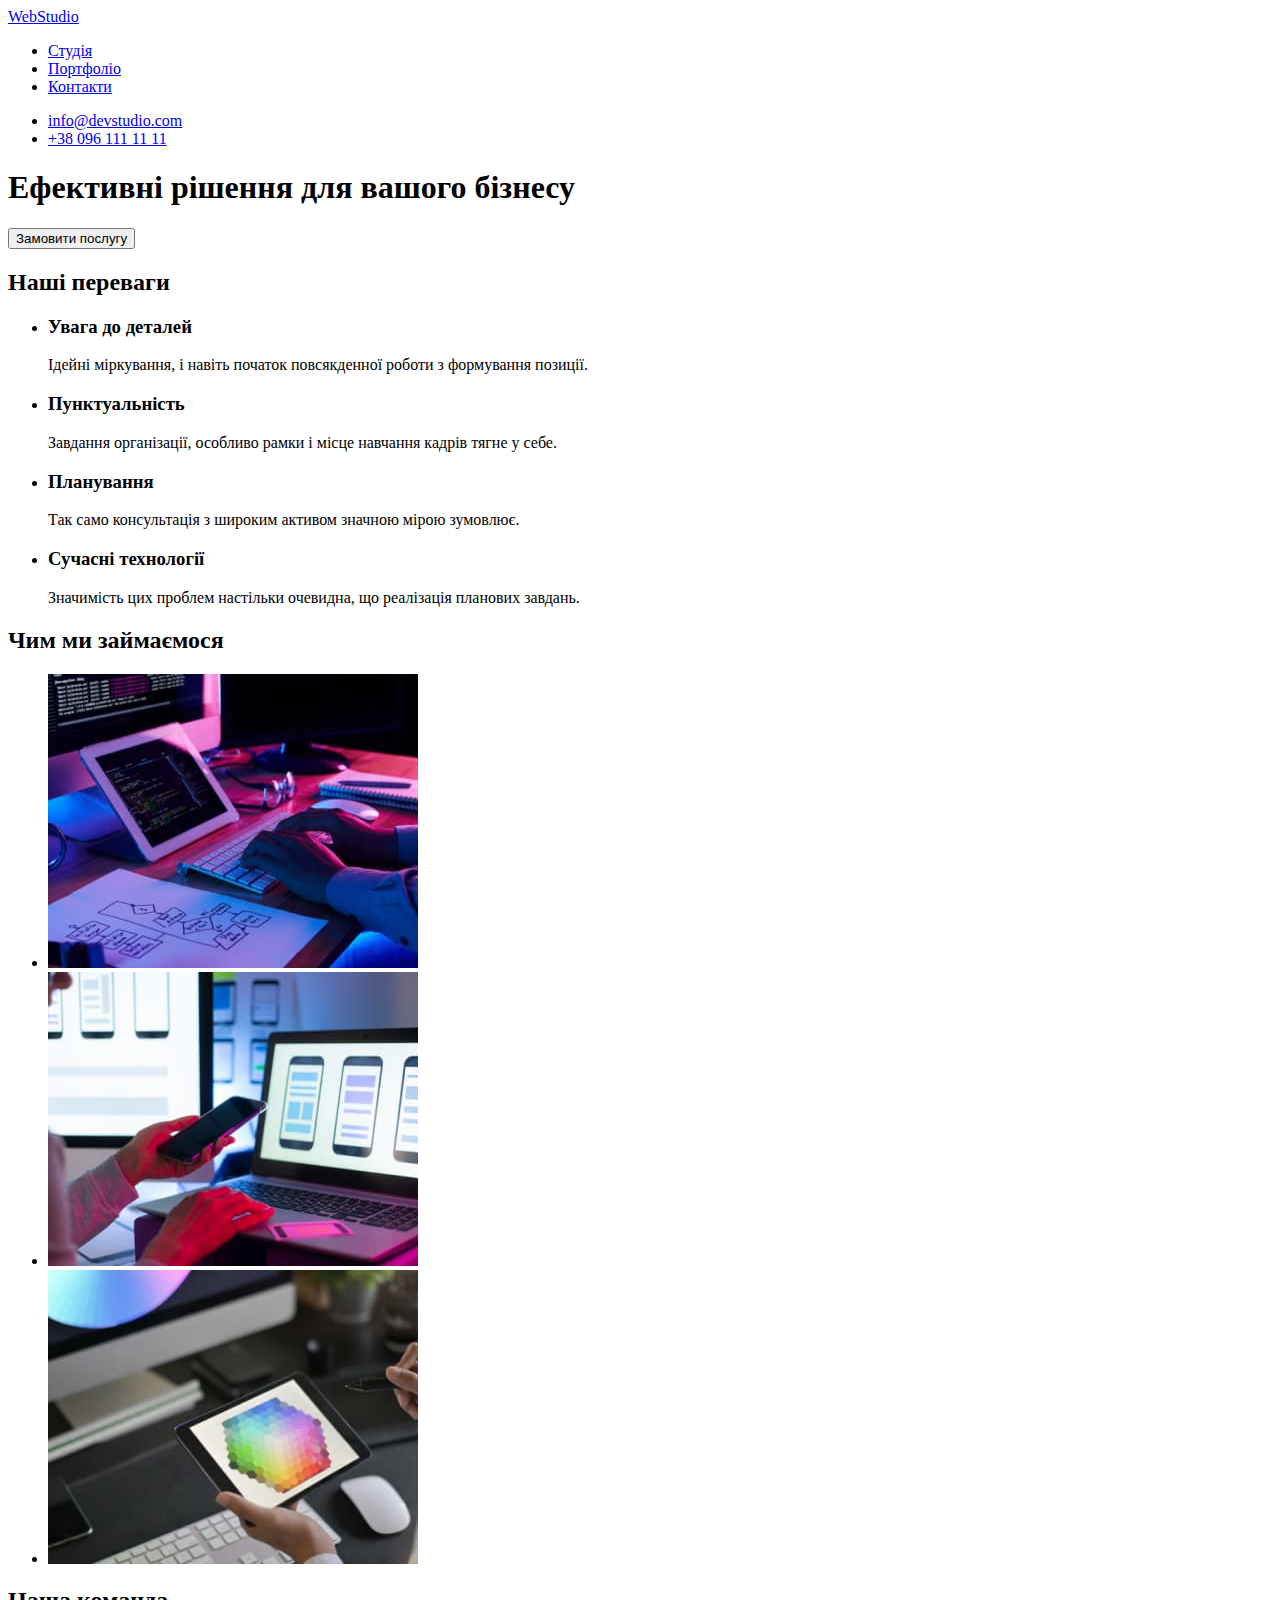
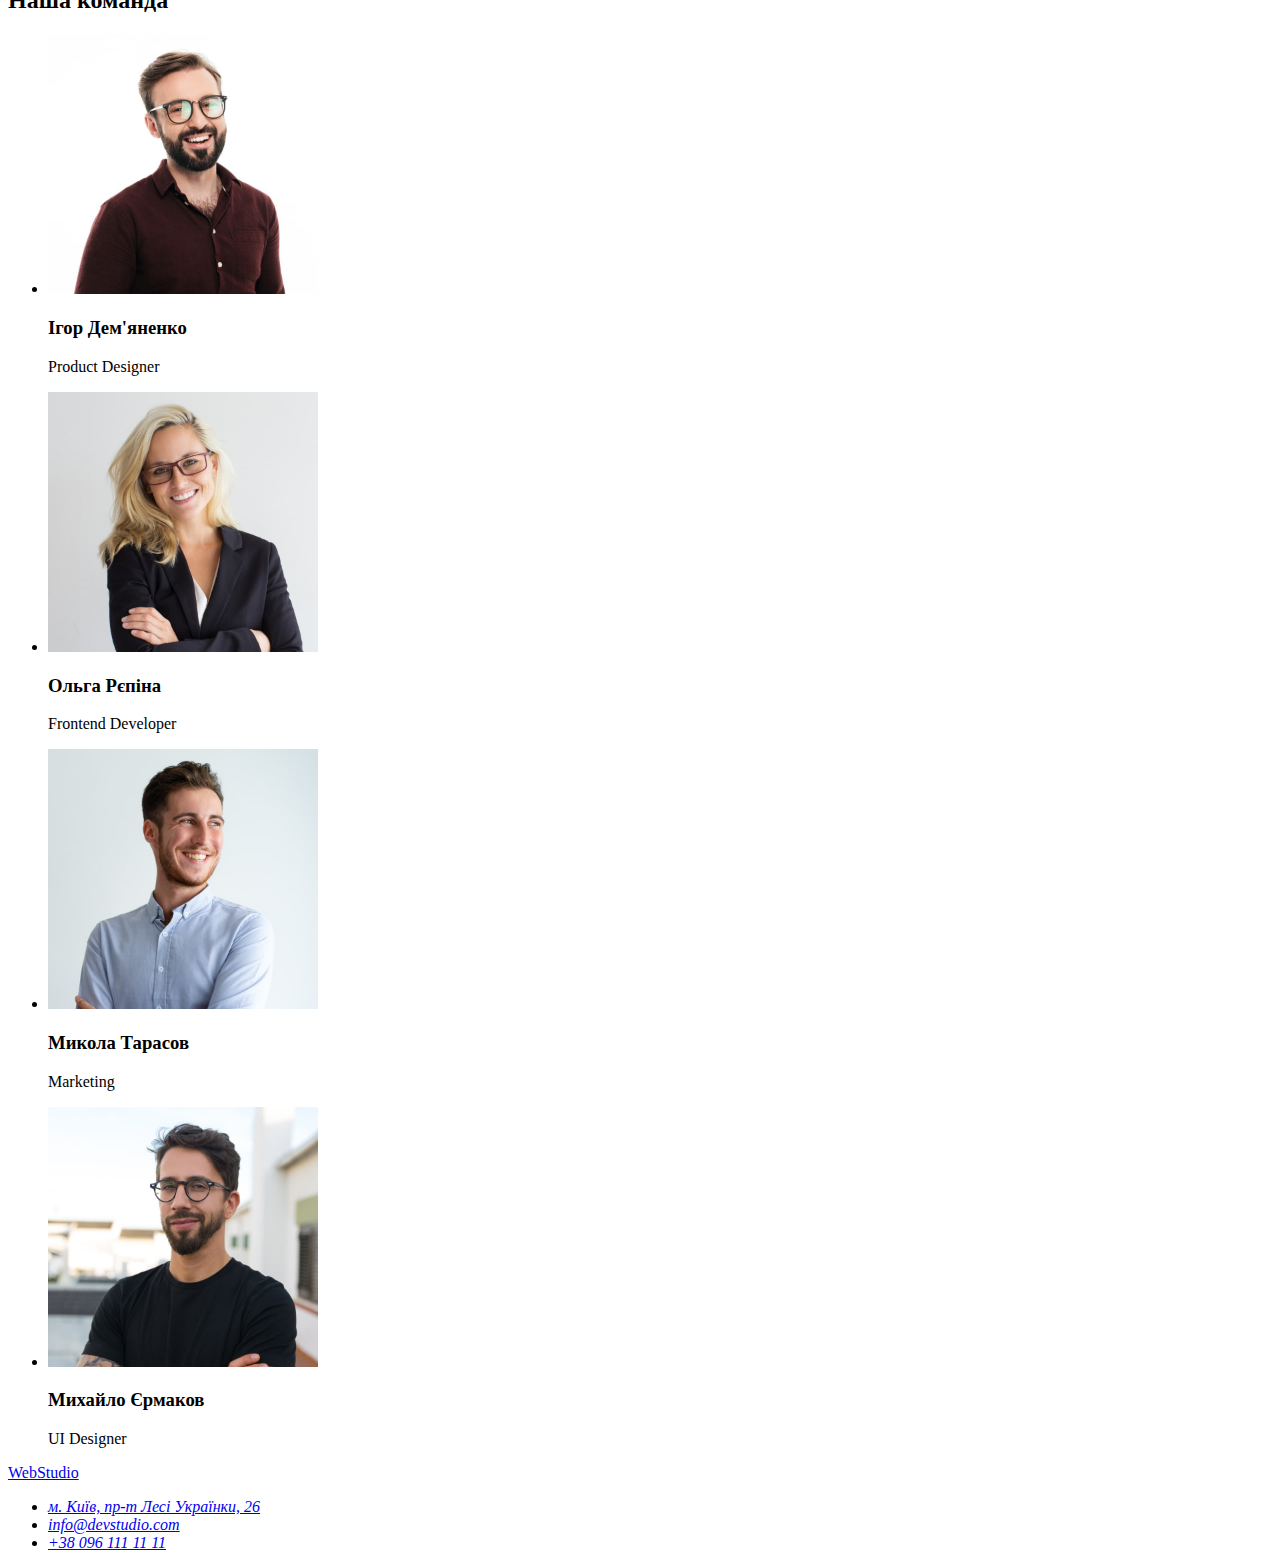
==== index.html @ 1cf5fbe6 "Add homework1 files" ====
<!DOCTYPE html>
<html lang="uk">
  <head>
    <meta charset="UTF-8" />
    <meta http-equiv="X-UA-Compatible" content="IE=edge" />
    <meta name="viewport" content="width=device-width, initial-scale=1.0" />
    <title lang="en">WebStudio</title>
    <link rel="stylesheet" href="./css/styles.css" />
  </head>
  <body>
    <header>
      <nav>
        <a href="./index.html" lang="en">WebStudio</a>
        <ul>
          <li><a href="#">Студія</a></li>
          <li><a href="#">Портфоліо</a></li>
          <li><a href="#">Контакти</a></li>
        </ul>
      </nav>
      <ul>
        <li><a href="mailto:info@devstudio.com">info@devstudio.com</a></li>
        <li><a href="tel:+380961111111">+38 096 111 11 11</a></li>
      </ul>
    </header>
    <main>
      <section>
        <h1>Ефективні рішення для вашого бізнесу</h1>
        <button type="button">Замовити послугу</button>
      </section>
      <section>
        <h2>Наші переваги</h2>
        <ul>
          <li>
            <h3>Увага до деталей</h3>
            <p>
              Ідейні міркування, і навіть початок повсякденної роботи з
              формування позиції.
            </p>
          </li>
          <li>
            <h3>Пунктуальність</h3>
            <p>
              Завдання організації, особливо рамки і місце навчання кадрів тягне
              у себе.
            </p>
          </li>
          <li>
            <h3>Планування</h3>
            <p>
              Так само консультація з широким активом значною мірою зумовлює.
            </p>
          </li>
          <li>
            <h3>Сучасні технології</h3>
            <p>
              Значимість цих проблем настільки очевидна, що реалізація планових
              завдань.
            </p>
          </li>
        </ul>
      </section>
      <section>
        <h2>Чим ми займаємося</h2>
        <ul>
          <li>
            <img
              src="./images/laptop.jpg"
              alt="Процес друкування на клавіатурі"
              width="370"
            />
          </li>
          <li>
            <img
              src="./images/phone.jpg"
              alt="Дизайн мобільних сервісів"
              width="370"
            />
          </li>
          <li>
            <img
              src="./images/tablet.jpg"
              alt="Вибір кольору за допомогою планшета"
              width="370"
            />
          </li>
        </ul>
      </section>
      <section>
        <h2>Наша команда</h2>
        <ul>
          <li>
            <img
              src="./images/ihor.jpg"
              alt="Ігор Дем'яненко"
              width="270"
              height="260"
            />
            <h3>Ігор Дем'яненко</h3>
            <p lang="en">Product Designer</p>
          </li>
          <li>
            <img
              src="./images/olga.jpg"
              alt="Ольга Рєпіна"
              width="270"
              height="260"
            />
            <h3>Ольга Рєпіна</h3>
            <p lang="en">Frontend Developer</p>
          </li>
          <li>
            <img
              src="./images/mykola.jpg"
              alt="Микола Тарасов"
              width="270"
              height="260"
            />
            <h3>Микола Тарасов</h3>
            <p lang="en">Marketing</p>
          </li>
          <li>
            <img
              src="./images/myhailo.jpg"
              alt="Михайло Єрмаков"
              width="270"
              height="260"
            />
            <h3>Михайло Єрмаков</h3>
            <p lang="en">UI Designer</p>
          </li>
        </ul>
      </section>
    </main>
    <footer>
      <a href="./index.html" lang="en">WebStudio</a>
      <address>
        <ul>
          <li>
            <a
              href="https://bit.ly/3pXMvUd"
              target="_blank"
              rel="noopener noreferrer"
              >м. Київ, пр-т Лесі Українки, 26</a
            >
          </li>
          <li><a href="mailto:info@devstudio.com">info@devstudio.com</a></li>
          <li><a href="tel:+380961111111">+38 096 111 11 11</a></li>
        </ul>
      </address>
    </footer>
  </body>
</html>
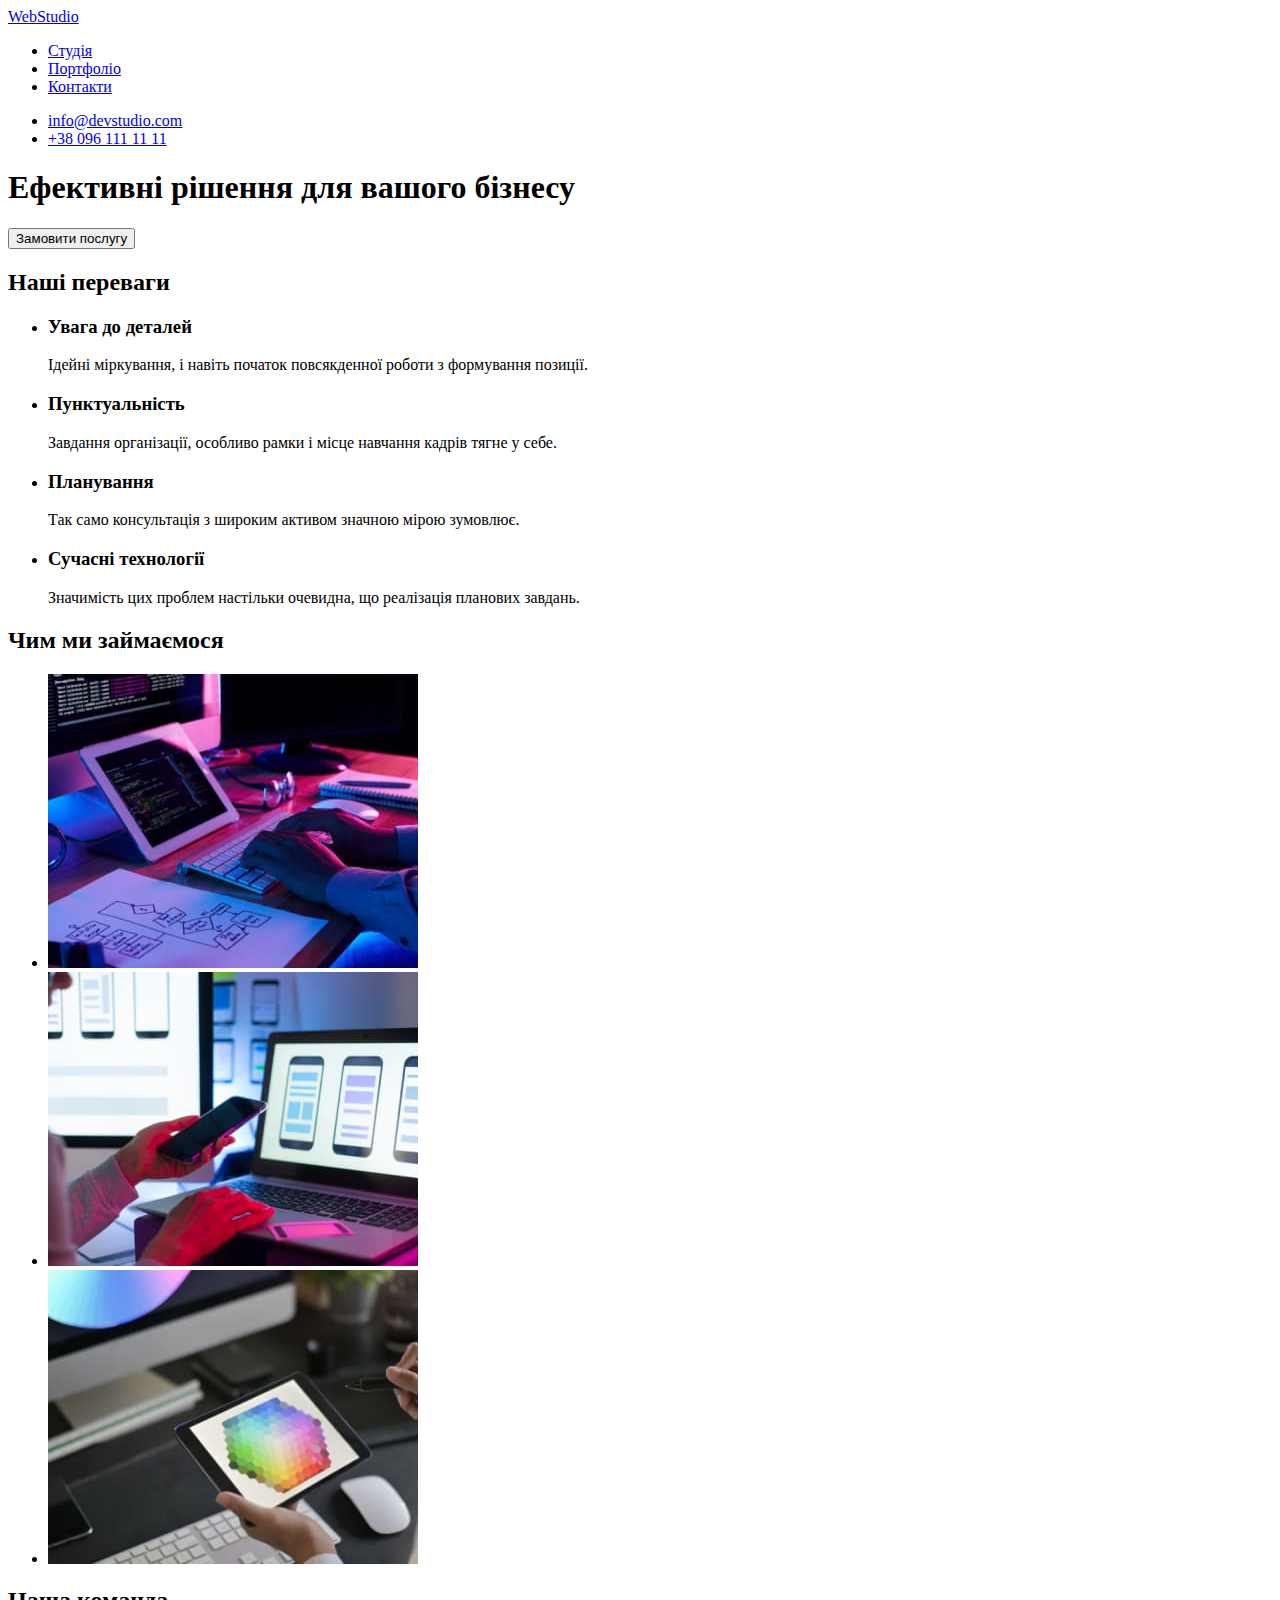
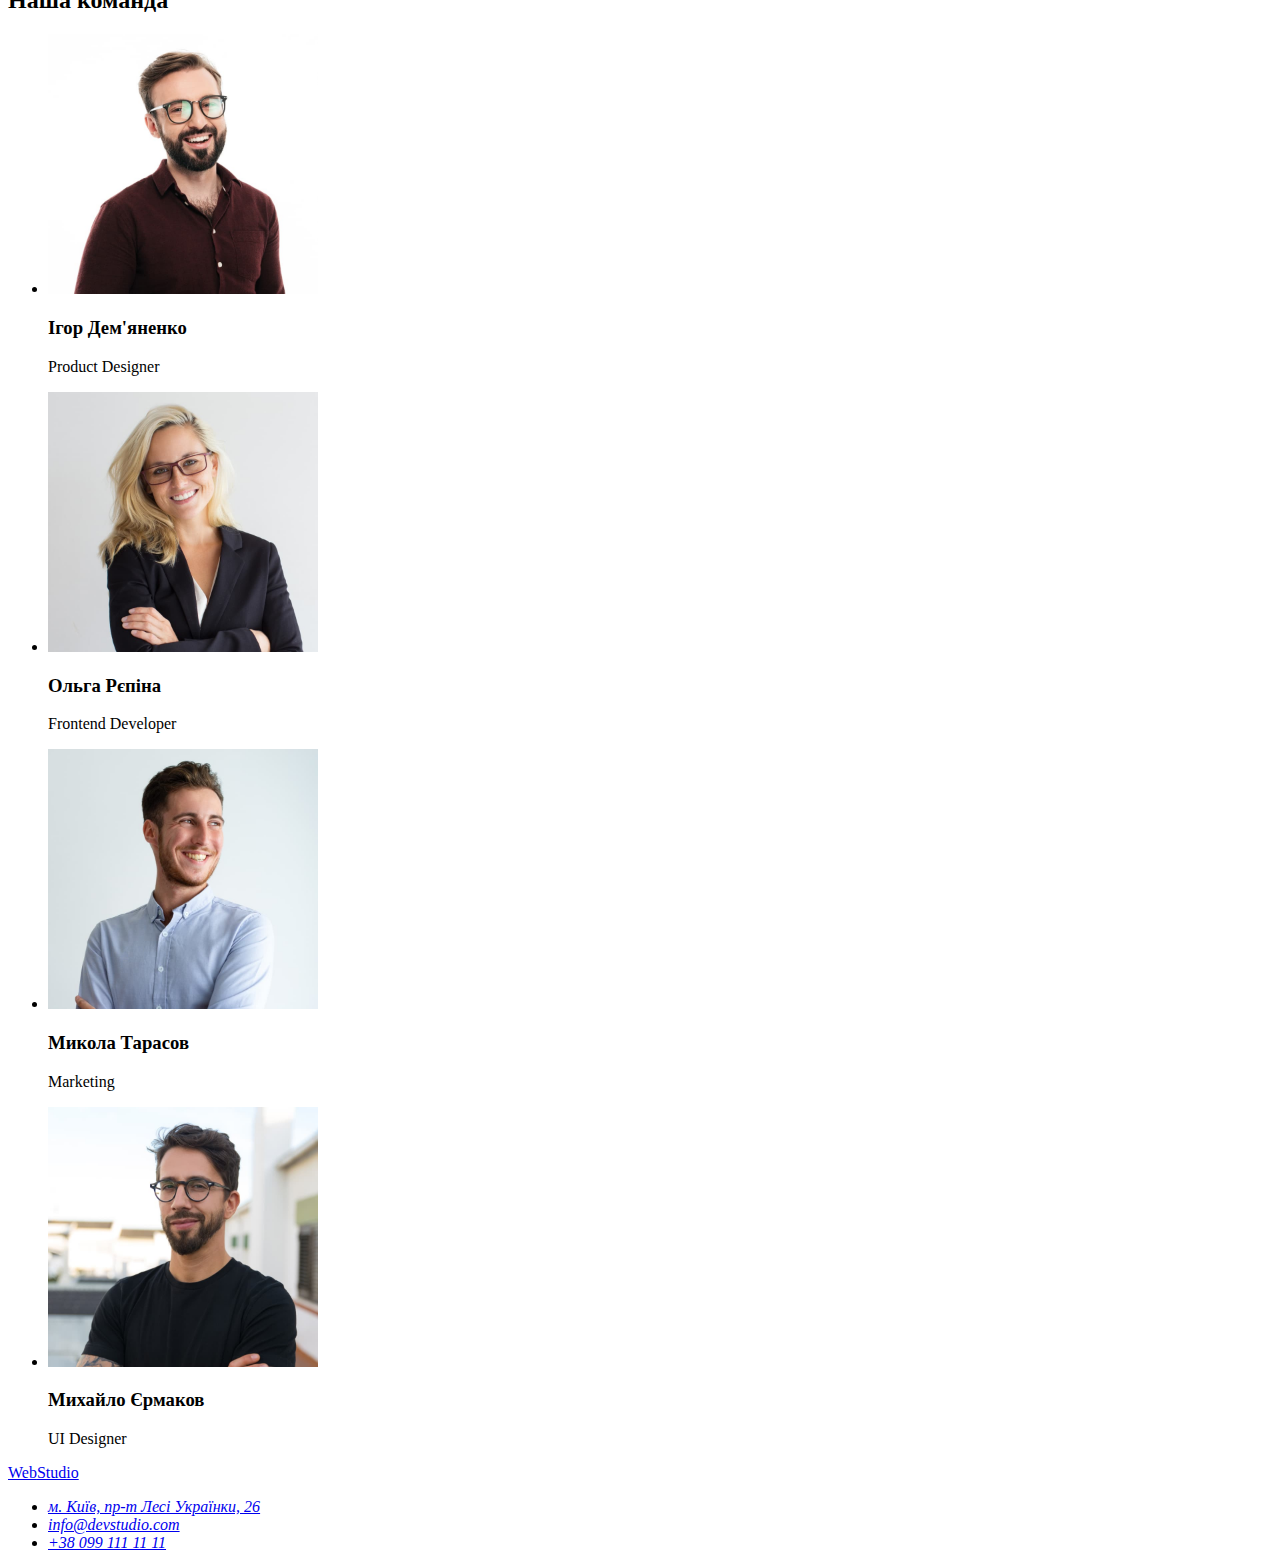
==== commit dae2a576: "Classes harmonization" ====
--- a/index.html
+++ b/index.html
@@ -4,79 +4,99 @@
     <meta charset="UTF-8" />
     <meta http-equiv="X-UA-Compatible" content="IE=edge" />
     <meta name="viewport" content="width=device-width, initial-scale=1.0" />
-    <title lang="en">WebStudio</title>
+    <title>Головна</title>
+    <link rel="preconnect" href="https://fonts.googleapis.com" />
+    <link rel="preconnect" href="https://fonts.gstatic.com" crossorigin />
+    <link
+      href="https://fonts.googleapis.com/css2?family=Raleway:wght@700&family=Roboto:wght@400;500;700;900&display=swap"
+      rel="stylesheet"
+    />
     <link rel="stylesheet" href="./css/styles.css" />
   </head>
   <body>
-    <header>
+    <header class="header-info">
       <nav>
-        <a href="./index.html" lang="en">WebStudio</a>
-        <ul>
-          <li><a href="#">Студія</a></li>
-          <li><a href="#">Портфоліо</a></li>
-          <li><a href="#">Контакти</a></li>
+        <a href="./index.html" lang="en" class="logo-first-part"
+          >Web<span class="logo-second-part-dark">Studio</span></a
+        >
+        <ul class="navigation">
+          <li>
+            <a href="./index.html" class="navigation-element current">Студія</a>
+          </li>
+          <li>
+            <a href="./portfolio.html" class="navigation-element">Портфоліо</a>
+          </li>
+          <li><a href="#" class="navigation-element">Контакти</a></li>
         </ul>
       </nav>
-      <ul>
-        <li><a href="mailto:info@devstudio.com">info@devstudio.com</a></li>
-        <li><a href="tel:+380961111111">+38 096 111 11 11</a></li>
+      <ul class="contacts">
+        <li>
+          <a href="mailto:info@devstudio.com" class="contacts-element"
+            >info@devstudio.com</a
+          >
+        </li>
+        <li>
+          <a href="tel:+380961111111" class="contacts-element"
+            >+38 096 111 11 11</a
+          >
+        </li>
       </ul>
     </header>
     <main>
-      <section>
-        <h1>Ефективні рішення для вашого бізнесу</h1>
-        <button type="button">Замовити послугу</button>
+      <section class="main-section">
+        <h1 class="main-header">Ефективні рішення для вашого бізнесу</h1>
+        <button type="button" class="main-button">Замовити послугу</button>
       </section>
-      <section>
-        <h2>Наші переваги</h2>
-        <ul>
+      <section class="section-qualities">
+        <h2 class="section-header">Наші переваги</h2>
+        <ul class="section-list">
           <li>
-            <h3>Увага до деталей</h3>
-            <p>
+            <h3 class="section-element">Увага до деталей</h3>
+            <p class="section-element-info">
               Ідейні міркування, і навіть початок повсякденної роботи з
               формування позиції.
             </p>
           </li>
           <li>
-            <h3>Пунктуальність</h3>
-            <p>
+            <h3 class="section-element">Пунктуальність</h3>
+            <p class="section-element-info">
               Завдання організації, особливо рамки і місце навчання кадрів тягне
               у себе.
             </p>
           </li>
           <li>
-            <h3>Планування</h3>
-            <p>
+            <h3 class="section-element">Планування</h3>
+            <p class="section-element-info">
               Так само консультація з широким активом значною мірою зумовлює.
             </p>
           </li>
           <li>
-            <h3>Сучасні технології</h3>
-            <p>
+            <h3 class="section-element">Сучасні технології</h3>
+            <p class="section-element-info">
               Значимість цих проблем настільки очевидна, що реалізація планових
               завдань.
             </p>
           </li>
         </ul>
       </section>
-      <section>
-        <h2>Чим ми займаємося</h2>
-        <ul>
-          <li>
+      <section class="section-works">
+        <h2 class="section-header">Чим ми займаємося</h2>
+        <ul class="list-of-works">
+          <li class="list-of-works-element">
             <img
               src="./images/laptop.jpg"
               alt="Процес друкування на клавіатурі"
               width="370"
             />
           </li>
-          <li>
+          <li class="list-of-works-element">
             <img
               src="./images/phone.jpg"
               alt="Дизайн мобільних сервісів"
               width="370"
             />
           </li>
-          <li>
+          <li class="list-of-works-element">
             <img
               src="./images/tablet.jpg"
               alt="Вибір кольору за допомогою планшета"
@@ -85,18 +105,18 @@
           </li>
         </ul>
       </section>
-      <section>
-        <h2>Наша команда</h2>
-        <ul>
-          <li>
+      <section class="section-team">
+        <h2 class="section-header">Наша команда</h2>
+        <ul class="list-of-workers">
+          <li class="list-of-workers-element">
             <img
               src="./images/ihor.jpg"
               alt="Ігор Дем'яненко"
               width="270"
               height="260"
             />
-            <h3>Ігор Дем'яненко</h3>
-            <p lang="en">Product Designer</p>
+            <h3 class="list-of-workers-name">Ігор Дем'яненко</h3>
+            <p lang="en" class="list-of-workers-info">Product Designer</p>
           </li>
           <li>
             <img
@@ -105,8 +125,8 @@
               width="270"
               height="260"
             />
-            <h3>Ольга Рєпіна</h3>
-            <p lang="en">Frontend Developer</p>
+            <h3 class="list-of-workers-name">Ольга Рєпіна</h3>
+            <p lang="en" class="list-of-workers-info">Frontend Developer</p>
           </li>
           <li>
             <img
@@ -115,8 +135,8 @@
               width="270"
               height="260"
             />
-            <h3>Микола Тарасов</h3>
-            <p lang="en">Marketing</p>
+            <h3 class="list-of-workers-name">Микола Тарасов</h3>
+            <p lang="en" class="list-of-workers-info">Marketing</p>
           </li>
           <li>
             <img
@@ -125,17 +145,19 @@
               width="270"
               height="260"
             />
-            <h3>Михайло Єрмаков</h3>
-            <p lang="en">UI Designer</p>
+            <h3 class="list-of-workers-name">Михайло Єрмаков</h3>
+            <p lang="en" class="list-of-workers-info">UI Designer</p>
           </li>
         </ul>
       </section>
     </main>
-    <footer>
-      <a href="./index.html" lang="en">WebStudio</a>
+    <footer class="footer-info">
+      <a href="./index.html" lang="en" class="logo-first-part"
+        >Web<span class="logo-second-part-light">Studio</span></a
+      >
       <address>
-        <ul>
-          <li>
+        <ul class="addresses-list">
+          <li class="addresses-list-element">
             <a
               href="https://bit.ly/3pXMvUd"
               target="_blank"
@@ -143,8 +165,16 @@
               >м. Київ, пр-т Лесі Українки, 26</a
             >
           </li>
-          <li><a href="mailto:info@devstudio.com">info@devstudio.com</a></li>
-          <li><a href="tel:+380961111111">+38 096 111 11 11</a></li>
+          <li>
+            <a href="mailto:info@devstudio.com" class="addresses-list-element"
+              >info@devstudio.com</a
+            >
+          </li>
+          <li>
+            <a href="tel:+380991111111" class="addresses-list-element"
+              >+38 099 111 11 11</a
+            >
+          </li>
         </ul>
       </address>
     </footer>
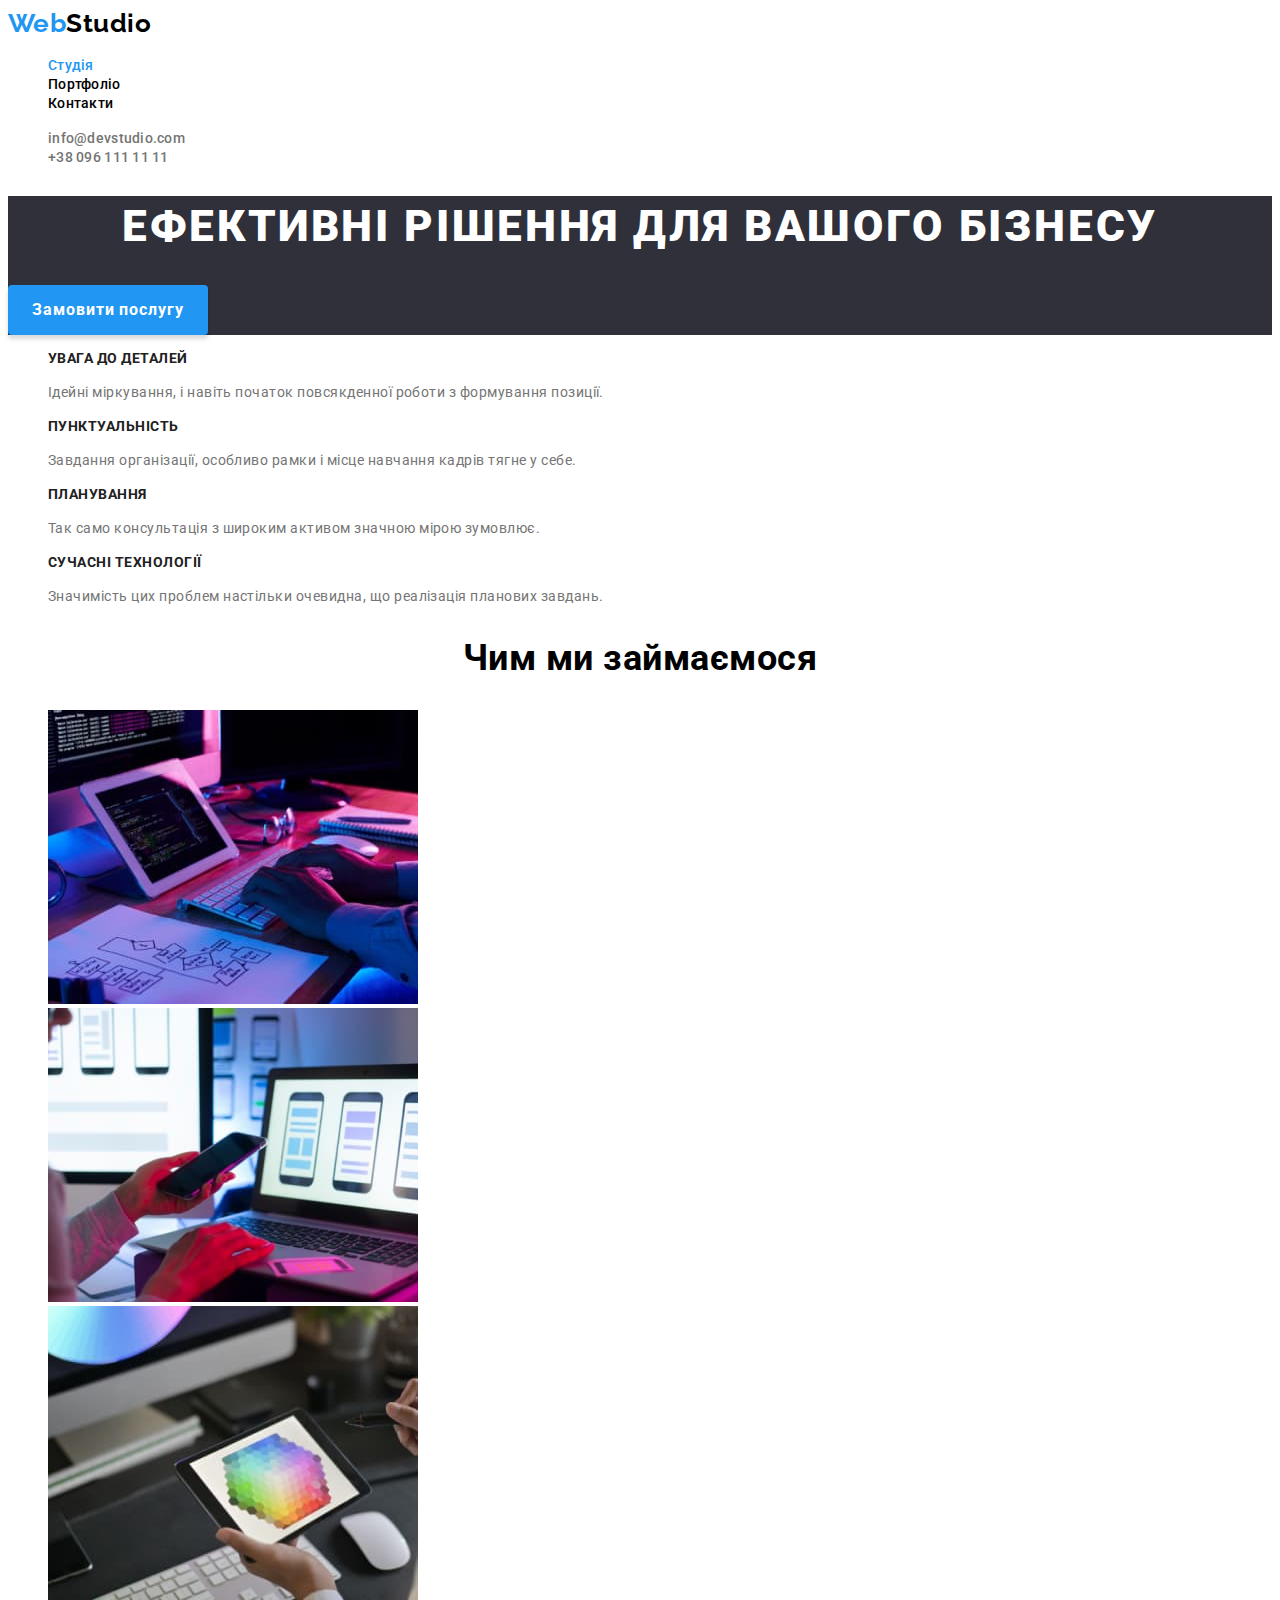
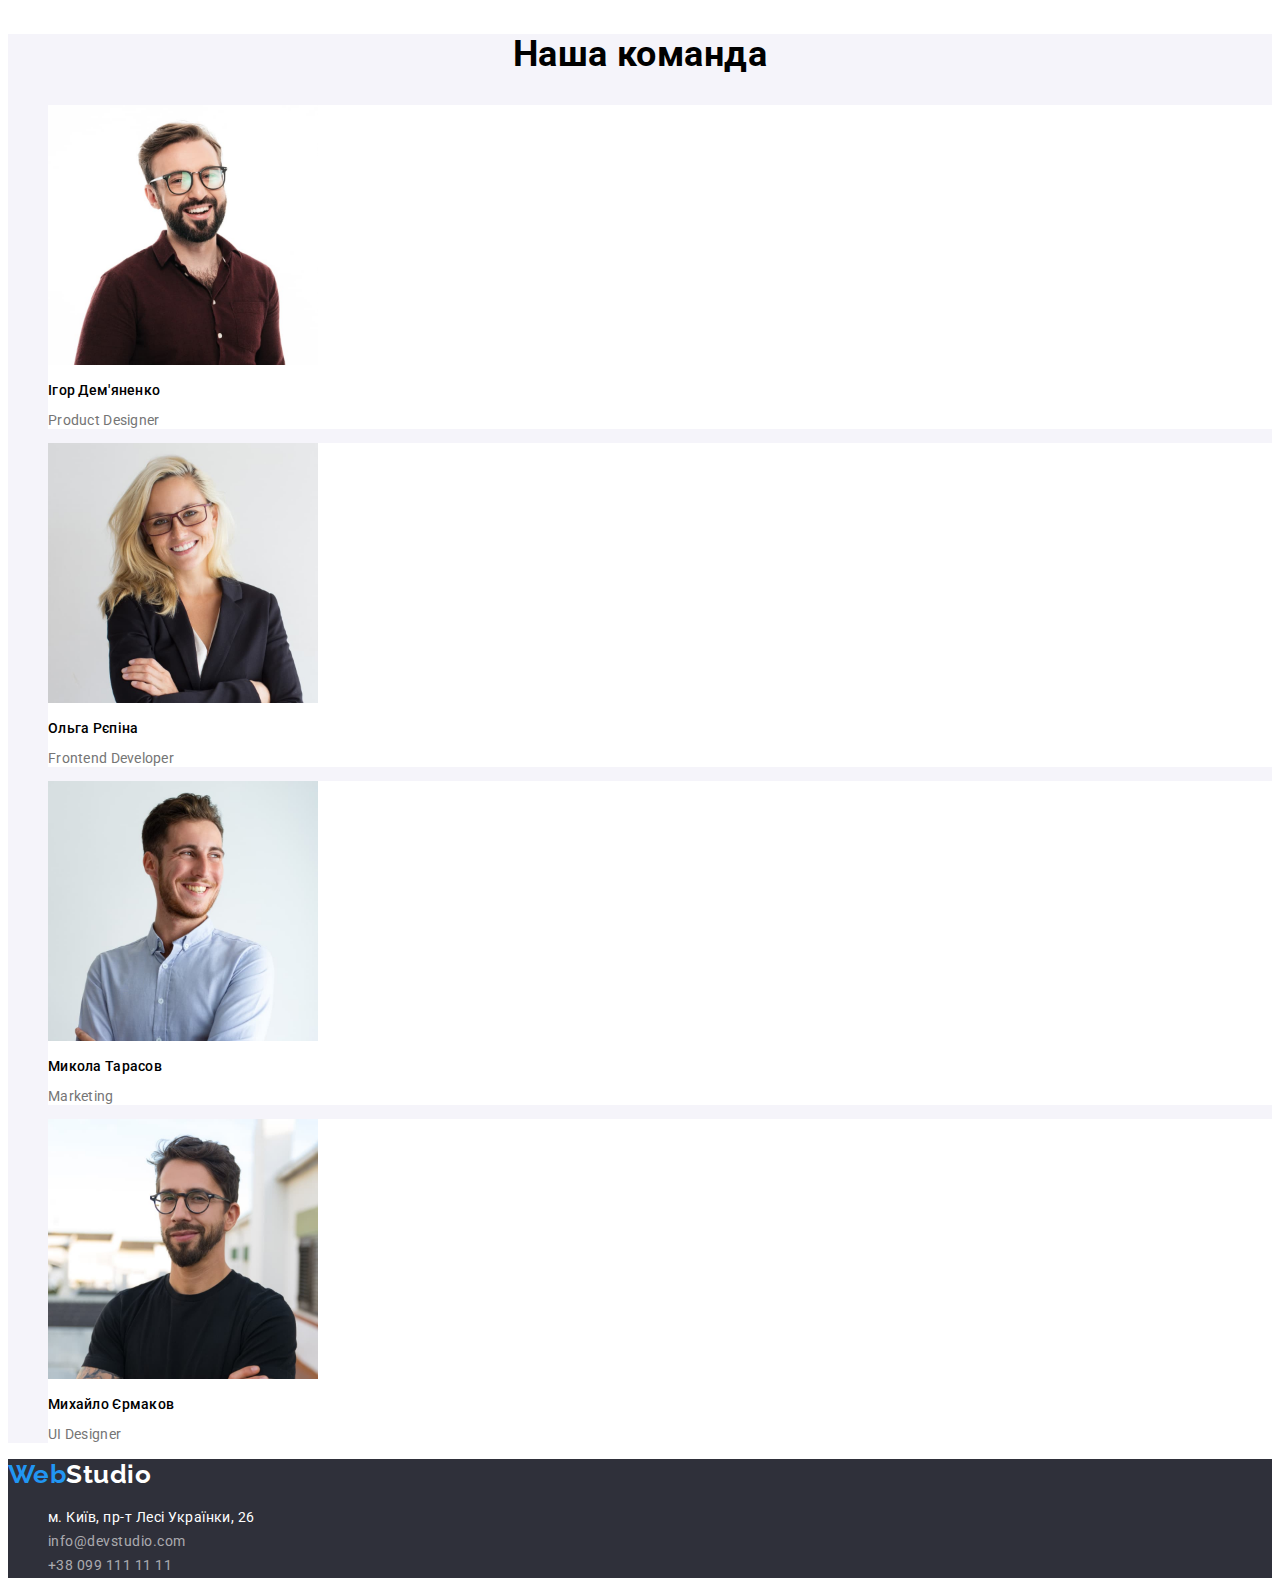
==== commit 59e744a8: "Add CSS styles (final)" ====
--- a/index.html
+++ b/index.html
@@ -48,7 +48,7 @@
         <button type="button" class="main-button">Замовити послугу</button>
       </section>
       <section class="section-qualities">
-        <h2 class="section-header">Наші переваги</h2>
+        <h2 class="section-header hidden">Наші переваги</h2>
         <ul class="section-list">
           <li>
             <h3 class="section-element">Увага до деталей</h3>
@@ -82,21 +82,21 @@
       <section class="section-works">
         <h2 class="section-header">Чим ми займаємося</h2>
         <ul class="list-of-works">
-          <li class="list-of-works-element">
+          <li>
             <img
               src="./images/laptop.jpg"
               alt="Процес друкування на клавіатурі"
               width="370"
             />
           </li>
-          <li class="list-of-works-element">
+          <li>
             <img
               src="./images/phone.jpg"
               alt="Дизайн мобільних сервісів"
               width="370"
             />
           </li>
-          <li class="list-of-works-element">
+          <li>
             <img
               src="./images/tablet.jpg"
               alt="Вибір кольору за допомогою планшета"
@@ -118,7 +118,7 @@
             <h3 class="list-of-workers-name">Ігор Дем'яненко</h3>
             <p lang="en" class="list-of-workers-info">Product Designer</p>
           </li>
-          <li>
+          <li class="list-of-workers-element">
             <img
               src="./images/olga.jpg"
               alt="Ольга Рєпіна"
@@ -128,7 +128,7 @@
             <h3 class="list-of-workers-name">Ольга Рєпіна</h3>
             <p lang="en" class="list-of-workers-info">Frontend Developer</p>
           </li>
-          <li>
+          <li class="list-of-workers-element">
             <img
               src="./images/mykola.jpg"
               alt="Микола Тарасов"
@@ -138,7 +138,7 @@
             <h3 class="list-of-workers-name">Микола Тарасов</h3>
             <p lang="en" class="list-of-workers-info">Marketing</p>
           </li>
-          <li>
+          <li class="list-of-workers-element">
             <img
               src="./images/myhailo.jpg"
               alt="Михайло Єрмаков"
@@ -159,18 +159,19 @@
         <ul class="addresses-list">
           <li class="addresses-list-element">
             <a
+              class="address-street"
               href="https://bit.ly/3pXMvUd"
               target="_blank"
               rel="noopener noreferrer"
               >м. Київ, пр-т Лесі Українки, 26</a
             >
           </li>
-          <li>
+          <li class="addresses-list-element">
             <a href="mailto:info@devstudio.com" class="addresses-list-element"
               >info@devstudio.com</a
             >
           </li>
-          <li>
+          <li class="addresses-list-element">
             <a href="tel:+380991111111" class="addresses-list-element"
               >+38 099 111 11 11</a
             >
--- a/css/styles.css
+++ b/css/styles.css
@@ -0,0 +1,250 @@
+:root {
+  --color-one: #fff;
+  --color-two: #2196f3;
+  --color-three: #212121;
+  --color-four: #f5f4fa;
+  --color-five: #2f303a;
+  --color-six: #000;
+  --color-seven: #757575;
+  --color-eight: #188ce8;
+  --color-nine: #ececec;
+  --font-one: "Raleway", sans-serif;
+}
+body {
+  background-color: var(--color-one);
+  font-family: "Roboto", sans-serif;
+  letter-spacing: 0.03em;
+}
+
+/* main styles */
+
+.header-info {
+  background-color: var(--color-one);
+}
+.logo-first-part {
+  color: var(--color-two);
+  font-family: var(--font-one);
+  font-weight: 700;
+  font-size: 26px;
+  line-height: 1.2;
+  text-decoration: none;
+}
+.logo-second-part-dark {
+  color: var(--color-six);
+  font-family: var(--font-one);
+  font-weight: 700;
+  font-size: 26px;
+  line-height: 1.2;
+  text-decoration: none;
+}
+.navigation {
+  list-style: none;
+  background-color: var(--color-one);
+}
+.navigation-element,
+.list-of-workers-name {
+  font-weight: 500;
+  font-size: 14px;
+  line-height: 1.14;
+  letter-spacing: 0.02em;
+  text-decoration: none;
+  color: var(--color-six);
+}
+.current,
+.navigation-element:hover,
+.navigation-element:focus {
+  color: var(--color-two);
+}
+.contacts,
+.section-list,
+.list-of-works,
+.list-of-workers,
+.addresses-list,
+.list-of-buttons,
+.list-of-links-portfolio {
+  list-style: none;
+}
+.contacts-element {
+  font-style: normal;
+  font-weight: 500;
+  font-size: 14px;
+  line-height: 1.14;
+  letter-spacing: 0.02em;
+  color: var(--color-seven);
+  text-decoration: none;
+}
+.contacts-element:hover,
+.contacts-element:focus,
+.addresses-list-element:hover,
+.addresses-list-element:focus,
+.address-street:hover,
+.address-street:focus {
+  color: var(--color-two);
+}
+.main-section {
+  background-color: var(--color-five);
+}
+.main-header {
+  font-weight: 900;
+  font-size: 44px;
+  line-height: 1.37;
+  text-align: center;
+  letter-spacing: 0.06em;
+  text-transform: uppercase;
+  color: var(--color-one);
+}
+.main-button {
+  font-family: "Roboto", sans-serif;
+  font-weight: 700;
+  font-size: 16px;
+  line-height: 1.8;
+  align-items: center;
+  text-align: center;
+  letter-spacing: 0.06em;
+  color: var(--color-one);
+  background-color: var(--color-two);
+  cursor: pointer;
+  border: none;
+  width: 200px;
+  height: 50px;
+  left: 700px;
+  top: 430px;
+  box-shadow: 0px 4px 4px rgba(0, 0, 0, 0.15);
+  border-radius: 4px;
+}
+.main-button:hover,
+.main-button:focus {
+  width: 200px;
+  height: 50px;
+  left: 700px;
+  top: 430px;
+  filter: drop-shadow(0px 4px 4px rgba(0, 0, 0, 0.25));
+  background-color: var(--color-eight);
+}
+.section-qualities {
+  background-color: var(--color-one);
+}
+.section-header {
+  font-weight: 700;
+  font-size: 36px;
+  line-height: 1.16;
+  text-align: center;
+}
+.hidden {
+  position: absolute;
+  clip: rect(1px 1px 1px 1px);
+  clip: rect(1px, 1px, 1px, 1px);
+  padding: 0;
+  border: 0;
+  height: 1px;
+  width: 1px;
+  overflow: hidden;
+}
+.section-element {
+  font-weight: 700;
+  font-size: 14px;
+  line-height: 1.14;
+  text-transform: uppercase;
+  color: var(--color-three);
+}
+.section-element-info {
+  font-size: 14px;
+  line-height: 1.7;
+  color: var(--color-seven);
+}
+.section-works {
+  background-color: var(--color-one);
+}
+.section-team {
+  background-color: var(--color-four);
+}
+.list-of-workers-element {
+  background-color: var(--color-one);
+}
+
+.list-of-workers-info {
+  font-size: 14px;
+  line-height: 1.14;
+  letter-spacing: 0.02em;
+  text-decoration: none;
+  color: var(--color-seven);
+}
+.footer-info {
+  background-color: var(--color-five);
+}
+.logo-second-part-light {
+  color: var(--color-one);
+  font-family: var(--font-one);
+  font-weight: 700;
+  font-size: 26px;
+  line-height: 1.2;
+  text-decoration: none;
+}
+.address-street {
+  font-size: 14px;
+  line-height: 1.7;
+  color: var(--color-one);
+  text-decoration: none;
+}
+.addresses-list-element {
+  font-size: 14px;
+  line-height: 1.7;
+  color: rgba(255, 255, 255, 0.6);
+  text-decoration: none;
+  font-style: normal;
+}
+
+/* portfolio styles */
+.section-portfolio {
+  background-color: var(--color-one);
+}
+.section-portfolio-header {
+  position: absolute;
+  clip: rect(1px 1px 1px 1px);
+  clip: rect(1px, 1px, 1px, 1px);
+  padding: 0;
+  border: 0;
+  height: 1px;
+  width: 1px;
+  overflow: hidden;
+}
+.button-portfolio {
+  font-family: "Roboto", sans-serif;
+  font-weight: 500;
+  font-size: 16px;
+  line-height: 1.6;
+  text-align: center;
+  color: var(--color-three);
+  background-color: var(--color-four);
+  cursor: pointer;
+  border: none;
+}
+.button-portfolio:hover,
+.button-portfolio:focus {
+  font-weight: 500;
+  font-size: 16px;
+  line-height: 1.6;
+  text-align: center;
+  color: var(--color-one);
+  background-color: var(--color-two);
+  box-shadow: 0px 3px 1px rgba(0, 0, 0, 0.1), 0px 1px 2px rgba(0, 0, 0, 0.08),
+    0px 2px 2px rgba(0, 0, 0, 0.12);
+  border-radius: 4px;
+}
+.link-portfolio {
+  text-decoration: none;
+}
+.section-portfolio-element {
+  font-weight: 700;
+  font-size: 18px;
+  line-height: 2;
+  letter-spacing: 0.06em;
+  color: var(--color-three);
+  text-decoration: none;
+}
+.section-portfolio-element-info {
+  font-size: 16px;
+  line-height: 1.9;
+  color: var(--color-seven);
+  text-decoration: none;
+}
